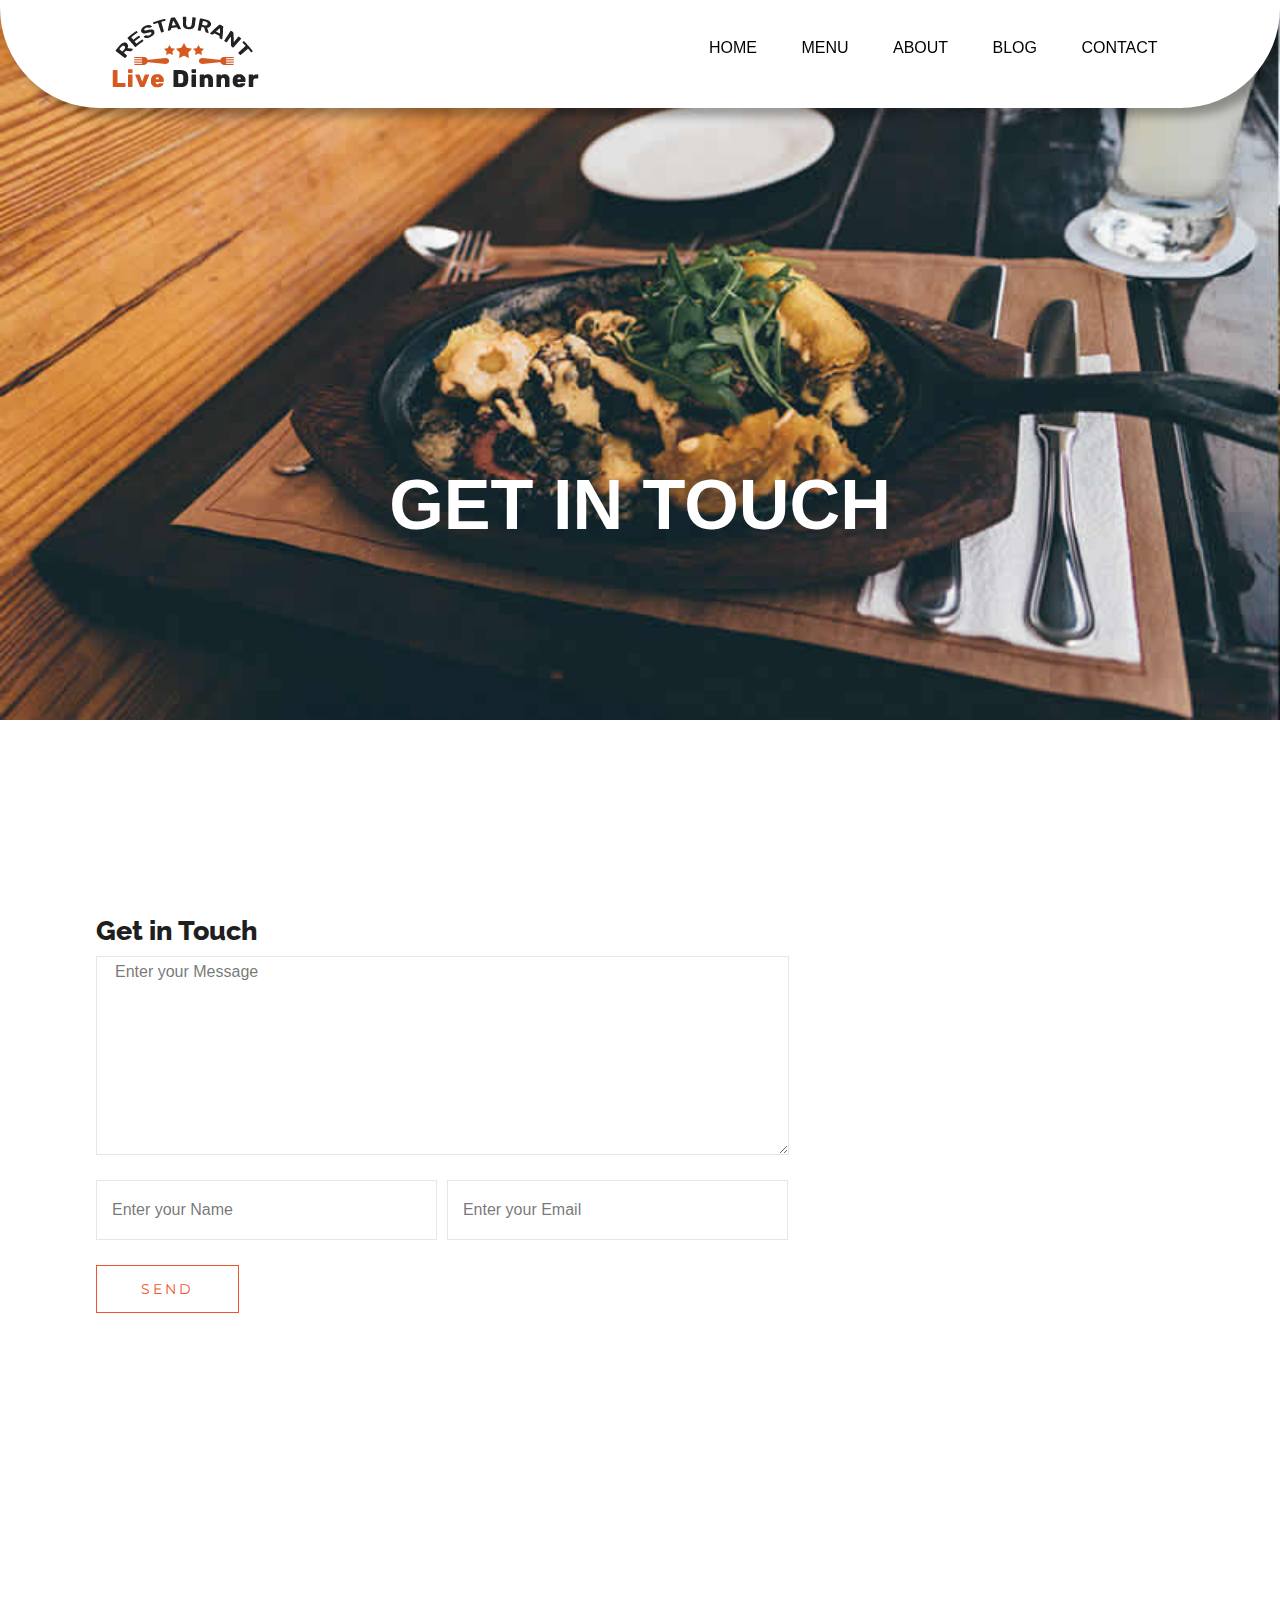
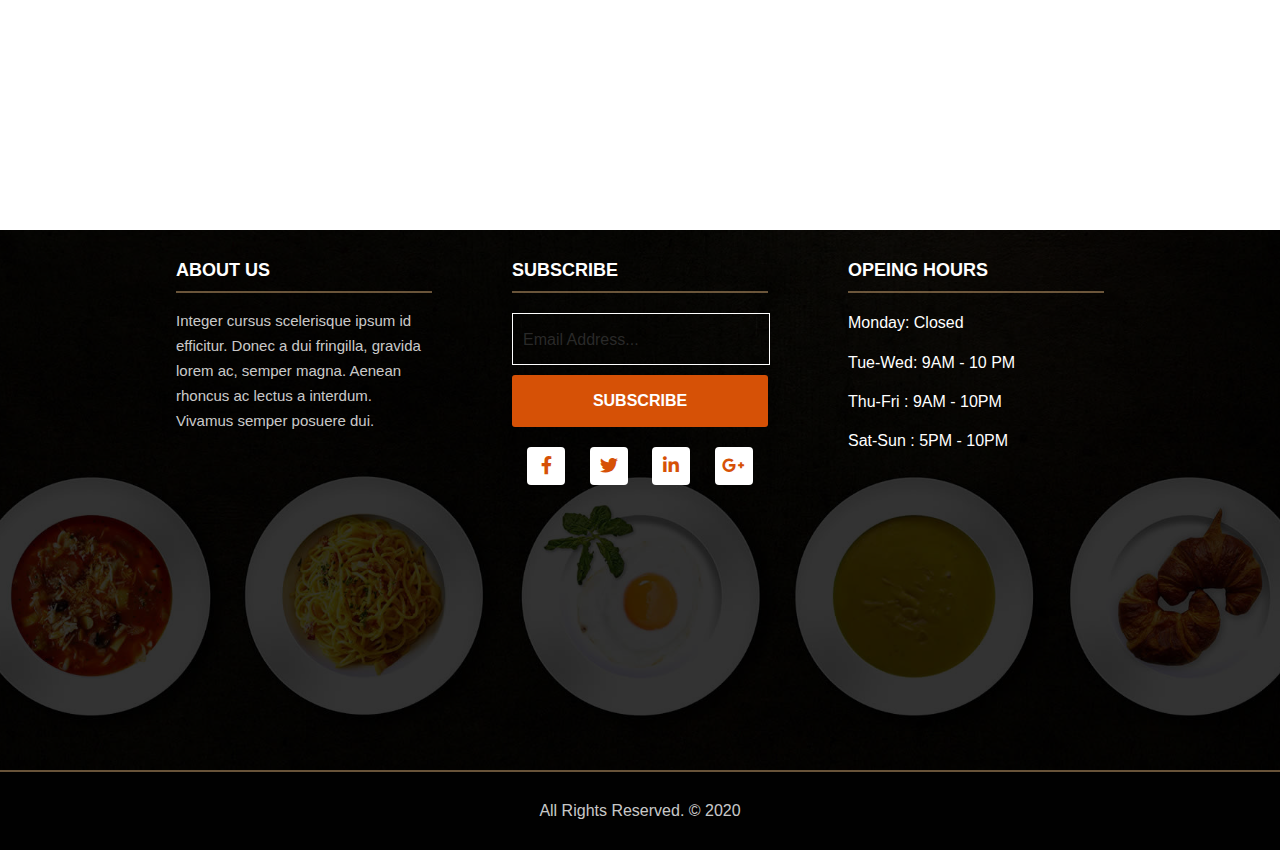
==== contact.html @ 6d067c63 "restaurant" ====
<!DOCTYPE html>
<html lang="en">
<head>
    <meta charset="UTF-8">
    <meta name="viewport" content="width=device-width, initial-scale=1.0">
    <link rel="stylesheet" href="styles.css">
    <link rel="stylesheet" href="contact-styles.css">

    <link rel="stylesheet" href="font-awesome.min.css">

    <link rel="stylesheet" href="fontawesome-free-5.13.0-web/css/all.min.css">
    <link rel="stylesheet" href="fontawesome-free-5.13.0-web/css/brands.min.css">
    <link rel="stylesheet" href="fontawesome-free-5.13.0-web/css/v4-shims.min.css">

    <link href="https://fonts.googleapis.com/css2?family=Montserrat:wght@700&family=Pacifico&family=Paytone+One&display=swap" rel="stylesheet">
    <link href="https://fonts.googleapis.com/css2?family=Raleway:wght@300&display=swap" rel="stylesheet">
    <title>Resturant</title>
</head>
<body>
    <div class="contact-con">
        <div class="main-container">
            <nav>
                <div class="logo">
                    <a href="index.html"><img src="img/logo.png" alt=""></a>
                </div>
                <div class="nav-menu">
                    <ul>
                        <li><a href="index.html">Home</a></li>
                        <li><a href="#special-menu">Menu</a></li>
                        <li><a href="#about-section">About</a></li>
                        <li><a href="#call-to">Blog</a></li>
                        <li><a href="contact.html">Contact</a></li>
                    </ul>   
                </div>
            </nav>
            <header class="contact-header">
                <div class="contact-header-con">
                    <h3>GET IN TOUCH</h3>
                </div>
            </header>
        </div>
    </div>
    <center>
        <section class="contact">
        <div class="contact-form">
            <h3>Get in Touch</h3>
            <div class="form-container">
                <form class="form">
                    <textarea name="msg" class="msg" cols="30" rows="10" placeholder="Enter your Message"></textarea>
                    <div class="form-col1">
                        <input type="text" class="name" placeholder="Enter your Name">
                    </div>
                    <div class="form-col2">
                        <input type="email" class="e-mail" placeholder="Enter your Email">
                    </div>
                    
                    <input type="submit" value="Send" class="btn-submit">
                </form>
        </div>
    </section>
    <section id="footer">
        <footer>
            <div class="footer-con">
                <div class="footer-col">
                    <h2>ABOUT US</h2>
                    <p>Integer cursus scelerisque ipsum id efficitur. Donec a dui fringilla, gravida lorem ac, semper magna.
                         Aenean rhoncus ac lectus a interdum. Vivamus semper posuere dui.</p>
                    
                </div>
                <div class="footer-col">
                    <h2>SUBSCRIBE</h2>
                    <form action="">
                        <input type="email" name="" class="email" placeholder="Email Address..."><br>
                        <input type="submit" class="btn-sub" value="SUBSCRIBE">
                    </form>
                    <div class="social-icons">
                        <a href=""><i class="fa fa-facebook"></i></a>
                        <a href=""><i class="fa fa-twitter"></i></a>
                        <a href=""><i class="fa fa-linkedin"></i></a>
                        <a href=""><i class="fa fa-google-plus"></i></a>
                    </div>
                </div>
                <div class="footer-col">
                    <h2>OPEING HOURS</h2>
                    <h4>Monday: Closed</h4>
                    <h4>Tue-Wed: 9AM - 10 PM</h4>
                    <h4>Thu-Fri : 9AM - 10PM</h4>
                    <h4>Sat-Sun : 5PM - 10PM</h4>
                </div>
            </div>
            <div class="footer-credits">
                <h2>All Rights Reserved. © 2020</h2>
            </div>
        </footer>
    </section>
    </center>
    </div>
</body>
</html>
---- styles.css ----
*{
    font-family: 'Rubik', sans-serif;
}





body{
    margin: 0;
    padding: 0;
    max-width: 1380px;
}
header{
    width: 100%;
    max-width: 1380px;
    height: 100vh;
    position: relative;
}
nav{
    width: 100%;
    max-width: 1380px;
    height: 12vh;
    background-color: #fff;
    border-radius: 0 0 100px 100px;
    position: absolute;
    top: 0;
    z-index: 1;
    box-shadow: 8px 8px 10px rgba(0,0,0,0.3);
    position: fixed;
    top: 0;
}
.logo{
    width: 15%;
    position: relative;
    top: 50%;
    transform: translateY(-50%);
    margin-left: 7%;
    display: flex;
    flex-wrap: wrap;
    justify-content: center;
    text-align: center;
    cursor: pointer;
}
.nav-menu{
    position: absolute;
    top: 8px;
    right: 8%;
}
ul{
    list-style: none;  
}
ul a{
    text-decoration: none;
    border-radius: 4px;
    font-size: 16px;
    font-family: 'Rubik', sans-serif;
    line-height: 1.80857;
    color: #010101;
    padding: 10px 20px;
    border-radius: 4px;
    text-transform: uppercase;
    padding: 10px 20px;
    display: block;
    box-sizing: border-box;
}
ul a:hover{
        background: #d65106;
        color: #fff;
}
ul li{
    display: inline-block;
}



.slidershow{
    width: 100%;
    height: 100%;
    overflow: hidden;
  }
 
  .navigation{
    position: absolute;
    bottom: 2vh;
    left: 50%;
    transform: translateX(-50%);
    display: flex;
  }
  .bar{
    width: 10px;
    height: 40px;
    border: 2px solid #fff;
    border-radius: 30px;
    margin: 6px;
    cursor: pointer;
    transition: 0.4s;
  }
  .bar:hover{
    background-color: #fff;
  }
  .slides{
    width: 300%;
    height: 100%;
    display: flex;
  }
  
  .slide{
    width: 33.33%;
    transition: 0.6s;
  }
  .slide img{
    width: 100vw;
    height: 100%;
  }
  
  input[name="r"]{
    position: absolute;
    visibility: hidden;
}
  
#r1:checked ~ .b1{
   background-color: #d65106;
}
#r2:checked ~ .b2{
    background-color: #d65106;
}
#r3:checked ~ .b3{
    background-color: #d65106;
}


#r1:checked ~ .s1{
    margin-left: 0;
}
#r2:checked ~ .s1{
    margin-left: -33.33%;
}
#r3:checked ~ .s1{
    margin-left: -66.66%;
}

.slider-text{
    width: 90%;
    max-width: 90%;
    height: 85vh;
    position: relative;
    color: #fff;
    padding-top: 15%;
    padding-left: 10%;
    font-family: 'Rubik', sans-serif;
    background-color: rgba(0,0,0,0.3);
}
.slider-text h2{
    font-size: 64px;
    letter-spacing: 0;
    line-height: 120%;
    margin: 0;
    padding: 0 0 10px;
}
.slider-text p{
    font-size: 18px;
    margin: 0 0 16px;
    font-family: 'Rubik', sans-serif;
    line-height: 1.80857;
}
.btn-reserve{
    color: #fff;
    background-color: #d65106;
    text-decoration: none;
    background-image: none;
    border-color: #d65106;
    display: inline-block;
    font-weight: 600;
    text-align: center;
    white-space: nowrap;
    vertical-align: middle;
    user-select: none;
    border: 2px solid transparent;
    padding: 12px 30px;
    font-size: 16px;
    line-height: 1.5;
    border-radius: .1875rem;
}
.btn-reserve:hover{
    background-color: #1f1f1f;
}
/* 
========================
About section
========================
 */

 .about-con{
     background-image: url(img/about-bg.jpg);
     width: 100%;
     height: 100vh;
     background-size: contain;
     background-repeat: no-repeat;
     margin: 0;
     padding: 0;
     margin-top: 0;
    
 }
 .about{
     width: 100%;
     display: flex;
     flex-direction: row;
     flex-wrap: wrap;
 }
 .about-info{
     width: 41%;
     padding: 5% 0 0 10%;
     color:#1f1f1f
}
 .about-img{
     width: 40%;
     padding: 5% 5% 5% 1%;
     display: flex;
     flex-direction: row;
 }
 .about-img img{
     max-width: 100%;
     box-shadow: 20px 20px 0px #d65106;
 }
 .about-info h3{
    font-size: 30px;
    color: #010101;
    font-family: 'Rubik', sans-serif;
    font-weight: 500;
    margin: 0;
    line-height: 1.80857;

 }
 .about-info h3 span{
     color:#d65106
 }
 .about-info h5{
     font-size: 18px;
     margin: 0;
     font-weight: 500;
     color: #1f1f1f;
     line-height: 1.80857;
     font-family: 'Rubik', sans-serif;
     padding: 0 0 10px;
     
 }
 .about-info p{
     margin: 0;
     font-size: 18px;
     font-weight: 400;
     color: #222222;
     font-family: 'Rubik', sans-serif;
     line-height: 1.80857;
     margin: 0 0 16px;
}
/* 
===================
 Quote Section
================== 
*/
.quote{
    width: 100%;
    height: 20Vh;
    background-image: url(img/qt-bg.jpg);
    background-size: cover;
    background-repeat: no-repeat;
    background-position: center;
    background-attachment: fixed;
    padding-top: 100px;
    padding-bottom: 100px;
}
.quote-con{
    margin: 0px 70px;
    padding: 0px 15px;
}
.quote-text{
    margin: 0px 160px;
    padding: 0px 15px;
    text-align: center;
}
.quote-text h3{
    font-size: 35px;
    font-weight: 300;
    line-height: 44px;
    color: #fff;
    font-family: 'Rubik', sans-serif;
    margin: 0 0 20px 0;
}
.quote-text h4{
    font-size: 28px;
    font-family: 'Rubik', sans-serif;
    color: #ffffff;
}

.spec-menu{
    width: 100%;
    text-align: center;
    padding: 70px 0px;
    margin: 0;
}
.menu-title{
    padding: 0 0 50px;
}
.spec-menu h2{
    font-size: 28px;
    color: #010101;
    font-family: 'Rubik', sans-serif;
    padding: 0 0 10px;
    font-weight: 500;
    margin: 0;
}
.spec-menu p{
    font-size: 18px;
    color: #666666;
    margin: 0;
    padding: 0;
}

.menu-gallery{
    max-width: 100vw;
    padding: 0 70px;
    display: flex;
    flex-direction: row;
    flex-wrap: wrap;
    justify-content: center;
}
.menu-item{
    width: 30%;
    max-height: 210px;
    margin: 10px;
    overflow: hidden;
    position: relative;
    cursor: pointer;
}
.menu-item img{
    width: 100%;
}
.menu-item-info-con{
    width: 100%;
    height: 100%;
    position: absolute;
    top: 0;
    padding-top: 220px;
    animation: hover 1 1;
    transition: .3s ;
}
.menu-item-info{
    width: 100%;
    height: 100%;
    background: rgba(192, 116, 54, 0.7);
    margin: 0;
    
    color: #fff;
    text-align: left;
    padding: 20px 15px;
    
}
.menu-item-info-con:hover{
    top: -220px;
}
.menu-item-info h3{
    font-size: 18px;
    font-weight: 400;
}
.menu-item-info p{
    font-size: 16px;
    font-weight: 400;
    color: #fff;
    padding: 0 0 60px;
    border-bottom: 2px dashed #010101;
}


.call-to-con{
    width: 100%;
    max-width: 100vw;
    height: 15vh;
    border-radius: 80px;
    background-color: #d65106;
    color: #fff;
    display: flex;
    flex-direction: row;
    justify-content: center;
    align-items: center;
}
.call-to-col{
    width: 33.33%;
    display: flex;
    justify-content: center;
    align-items: center;
    position: relative;
    /* padding-left: 3%; */
}
.call-to-info h3{
    font-size: 20px;
    font-family: 'Rubik', sans-serif;
    padding: 0px;
    font-weight: 500;
    line-height: 120%;
    margin: 0px;
    margin-top: 5px;
}
.call-to-info h5{
    font-size: 18px;
    font-family: 'Rubik' , sans-serif;
    line-height: 30px;
    padding: 0;
    margin: 0px;
    color: #ffffff;
    font-weight: 300;
    display: block;
}
.call-to-col .fa-icon{
    display: block;
    width: 60px;
    height: 60px;
    line-height: 60px;
    text-align: center;
    background: #fff;
    color: #d65106;
    font-size: 30px;
    border-radius: 4px;
    margin-right: 20px;
}
.call-to-con .fa-arrow{
    font-size: 60px;

}

footer{
    width: 100%;
    height: 60vh;
    background-image: url(img/footer-bg.jpg);
    background-size: cover;
    background-repeat: no-repeat;
    background-position: center;
}
.footer-con{
    width: 100%;
    height: 100%;
    background: rgba(0,0,0,0.8);
    display: flex;
    flex-direction: row;
    color: #fff;
    justify-content: center;
    margin: 0;
    padding: 0;
}
.footer-col{
    margin: 30px 10px;
    width: 20%;
    text-align: left;
    padding: 0 30px;
}
.footer-col h2{
    font-size: 18px;
    margin: 0 0 10px;
    padding: 0 0 10px;
    color: #fff;
    border-bottom: 2px solid rgba(207, 166, 113, 0.5);
    
}
.footer-col p{
    font-size: 15px;
    padding: 0 0 10px;
    color: rgba(255,255,255,0.8);
    line-height: 25px;
    font-family: 'Rubik' , sans-serif;
}
.footer-col .email{
    width: 92%;
    height: 30px;
    padding: 10px;
    font-size: 18px;
    border: 1px solid #fff;
    background: transparent;
    margin: 10px 0;
    color: rgba(255,255,255,0.8);
    font-weight: 400;
}
.btn-sub{
    width: 100%;
    color: #fff;
    background-color: #d65106;
    text-decoration: none;
    background-image: none;
    border-color: #d65106;
    display: inline-block;
    font-weight: 600;
    text-align: center;
    white-space: nowrap;
    vertical-align: middle;
    user-select: none;
    border: 2px solid transparent;
    padding: 12px 30px;
    font-size: 16px;
    line-height: 1.5;
    border-radius: .1875rem;
}
.btn-sub:hover{
    background-color: #1f1f1f;
}
.footer-col .social-icons{
    width: 100%;
    text-align: center;
    margin: 20px 0;
}
.social-icons a{
    text-decoration: none;
    color: #d65106;
    font-size: 18px;
    color: rgba(214, 81, 6);
    width: 38px;
    height: 38px;
    display: inline-block;
    text-align: center;
    line-height: 38px;
    background: #ffffff;
    border-radius: 4px;
    margin: 0 10px;
}
.social-icons a:hover{
    background-color: #d65106;
    color: #fff;
}

.footer-col h4{
    font-weight: 400;
    font-family: 'Rubik' , sans-serif;
}
.footer-credits{
    text-align: center;
    background-color: #010101;
    padding: 30px 0;
    border-top: 2px solid rgba(207, 166, 113, 0.5);
}
.footer-credits h2{
    font-size: 16px;
    color: rgba(255,255,255,0.8);
    margin: 0;
    font-family: 'Rubik' , sans-serif;
    font-weight: 400;
}


@media screen and (max-width:500px){
    body{
        width: 100%;
        max-width: 100vw;
        margin: 0;
        padding: 0;
    }
    header{
        width: 100%;
        max-width: 100vw;
        height: 100vh;
        position: relative;
    }
    nav{
        max-width: 100vw;
        height: 7vh;
        background-color: #fff;
        border-radius: 0 0 100px 100px;
        box-shadow: 8px 8px 10px rgba(0,0,0,0.3);
        position: fixed;
    
    }
    .logo{
        width: 15%;
        position: relative;
        top: 50%;
        transform: translateY(-50%);
        margin-left: 7%;
        display: flex;
        flex-wrap: wrap;
        justify-content: center;
        text-align: center;
        cursor: pointer;
    }
    .logo img{
        width: 100%;
    }
    .nav-menu{
        position: absolute;
        top: 2px;
        right: 5%;
    }
    .nav-menu ul a{
        font-size: 10px;
        line-height: 0.57;
        color: #010101;
        padding: 5px 10px;
        font-weight: 500;
    }

      
    .slider-text{
        width: 100%;
        max-width: 100%;
        height: 100vh;
        padding: 0;
        margin: 0;
        display: flex;
        flex-direction: column;
        justify-content: center;
        align-items: center;

    }
    .slider-text h2{
        font-size: 34px;
        letter-spacing: 0;
        line-height: 120%;
        padding: 0;
        margin: 0px 20px 0;
    }
    .slider-text p{
        font-size: 12px;
        font-family: 'Rubik', sans-serif;
        line-height: 1.80857;
        margin: 0px 40px 0 20px;
    }
    .btn-reserve{
        padding: 8px 20px;
        font-size: 16px;
        margin: 20px 40px 0 20px;
    }

    .about-con{
        max-width: 100vwpx;
        height: 100%;
    }
   
    .about-con .about{
        width: 100%;
        display: flex;
        flex-direction: row;
        flex-wrap: wrap;
    }

    .about-con .about .about-info{
        width: 100%;
        padding: 0;
   }
    .about-img{
        width: 100%;
        display: flex;
        flex-direction: row;
        justify-content: center;
        margin-bottom: 20px;
    }
    .about-img img{
        max-width: 70%;
        box-shadow: 20px 20px 0px #d65106;
    }
    .about-info h3{
       font-size: 22px;
       color: #010101;
       font-family: 'Rubik', sans-serif;
       font-weight: 500;
       margin: 20px;
       line-height: 1em;
   
    }
    .about-info h3 span{
        color:#d65106
    }
    .about-info h5{
        font-size: 18px;
        margin: 20px;
        font-weight: 700;
        color: #1f1f1f;
        line-height: 0.5em;
        font-family: 'Rubik', sans-serif;
        padding: 0 0 10px;
        
    }
    .about-info p{
        margin: 0 20px;
        font-size: 16px;
        font-family: 'Rubik', sans-serif;
        line-height: 1em;

   }

   .quote{
    width: 100%;
    max-width: 100vw;
    height: 70Vh;
    padding: 0;
}
.quote-con{
    max-width: 100%;
    height: 100%;
   display: flex;
   justify-content: center;
   align-items: center;
   flex-direction: row;
   background-color: rgba(0,0,0,0.6);
   padding: 0;
   margin: 0;
}
.quote-text{
    width: 80%;
}
.quote-text h3{
    font-size: 22px;
    font-weight: 300;
    line-height: 26px;
    color: #fff;
    font-family: 'Rubik', sans-serif;
    margin: 20px 0 20px 0;
}
.quote-text h4{
    font-size: 28px;
    font-family: 'Rubik', sans-serif;
    color: #ffffff;
}

.spec-menu{
    width: 100%;
    max-width: 100vw;
    text-align: center;
    padding: 0;
    margin: 0;
}
.menu-title{
    margin: 60px 0 0;
    padding: 0 0 50px;
}
.spec-menu h2{
    margin: 0; 
}
.spec-menu p{
    margin: 0 10px;
}

.menu-gallery{
    max-width: 100vw;
    padding: 0;
    display: flex;
    flex-direction: row;
    flex-wrap: wrap;
    justify-content: center;
}
.menu-item{
    width: 100%;
}


.call-to-con{
    height: 55vh;
    display: flex;
    flex-direction: row;
    justify-content: center;
    align-items: center;
    flex-wrap: wrap;
    margin: 20px 0;
}
.call-to-col{
    width: 100%;
    display: flex;
    justify-content: center;
    align-items: center;
}
.call-to-info h3{
    font-size: 14px;
    
}
.call-to-info h5{
    font-size: 12pxx;
    line-height: 30px;
    padding: 0;
    margin: 0px;
}
.call-to-col .fa-icon{
    width: 40px;
    height: 40px;
    font-size: 26px;
    line-height: 40px;
    margin-right: 16px;
}
.call-to-con .fa-arrow{
    font-size: 30px;

}



footer{
    width: 100%;
    height: 100%;
    background-image: url(img/footer-bg.jpg);
    background-size: cover;
    background-repeat: no-repeat;
    background-position: center;
}
.footer-con{
    width: 100%;
    height: 100%;
    background: rgba(0,0,0,0.8);
    display: flex;
    flex-direction: column;
    color: #fff;
    justify-content: center;
    margin: 0;
    padding: 0;
}
.footer-col{
    margin: 30px 4%;
    width: 92%;
    padding: 0;
}


}
---- contact-styles.css ----
.contact-form{
    max-width: 85%;
    margin-top: 20vh;
    padding: 15px;
    height: 100vh;
    text-align: left;
}
.contact-header{
    width: 100%;
    height: 80vh;
    background-image: url(img/img-09.jpg);
    background-size: cover;
    background-repeat: no-repeat;
    position: relative;
}
.contact-header-con{
    font-size: 60px;
    font-weight: 400;
    font-family:"Paytone One", sans-serif ;
    color: #fff;
    line-height: 150px;
    text-align: center;
    position: absolute;
    top: 50%;
    left: 50%;
    transform: translateX(-50%);
}
.contact-header-con h2{
    margin: 0;
    padding: 0;
}
.contact-form h3{
    font-size: 27px;
    font-weight: 800;
    margin: 0px 0px 10px;
    font-family: 'Raleway', sans-serif;
    color: #1F1F1F;
}
.form-container{
    width: 63%;
    max-width: 63%;
    float: left;
    text-align: left;
}
.form-col1, .form-col2{
    width: 47.2%;
    float: left;
}
.name, .e-mail{
    width: 95.5%;
    height: 48px;
    padding: 0px 5px 0px 5px;
    font-size: 16px;
    font-weight: 100;
    background: transparent;
    border: 1px solid #e5e6e9;
    color: rgba(59, 59, 59, 0.7);
    border-radius: 0px;
    outline: none;
    padding: 5px 15px;
}
.form-col1{
    margin-right: 4%;
}
.msg{
    width: 95.5%;
    max-width: 100%;
    height: 185px;
    color: rgba(59, 59, 59, 0.7);
    border: 1px solid #e5e6e9;
    border-radius: 0px;
    margin-bottom: 25px;
    font-size: 16px;
    background: transparent;
    display: block;
    outline: none;
    padding: 6px 18px;
}
::placeholder{
    color: rgba(59, 59, 59, 0.7);
    font-size: 16px;
    font-weight: 100;
}
.btn-submit{
    
    margin-top: 25px;
    background: #fff;
    display: inline-block;
    padding: 14px 44px;
    font-family: "Montserrat", sans-serif;
    font-size: 14px;
    font-weight: 400;
    border: 0;
    border: 1px solid #F0542C;
    letter-spacing: 3px;
    text-align: center;
    color: #F0542C;
    text-transform: uppercase;
    cursor: pointer;
}
.btn-submit:hover{
    background-color: #F0542C;
    color: #fff;

}
.contact::after{
    clear: both;
    content: "";
    display: table;
}


@media screen and (max-width: 500px){
    .contact-header{
        width: 100%;
        max-height: 80vh;
        background-image: url(img/img-09.jpg);
        background-size: cover;
        background-repeat: no-repeat;
        position: relative;
        padding: 0;
    }
    .contact-header-con{
        width: 100%;
        max-height: 80vh;
        font-size: 60px;
        font-weight: 400;
        padding: 0;
        line-height: 70px;
        display: flex;
        justify-content: center;
        align-items: center;
        text-align: center;
    }
    .contact-header-con h2{
        margin: 0;
        padding: 0;
    }

    .form-container{
        width: 90%;
        max-width: 90%;
        float: none;
        text-align: left;
        display: flex;
        flex-direction: column;
    }
    .form-col1, .form-col2{
        width: 100%;
        margin: 10px 0;
        float: none;
    }

}
---- fontawesome-free-5.13.0-web/css/brands.min.css ----
/*!
 * Font Awesome Free 5.13.0 by @fontawesome - https://fontawesome.com
 * License - https://fontawesome.com/license/free (Icons: CC BY 4.0, Fonts: SIL OFL 1.1, Code: MIT License)
 */
@font-face{font-family:"Font Awesome 5 Brands";font-style:normal;font-weight:400;font-display:block;src:url(../webfonts/fa-brands-400.eot);src:url(../webfonts/fa-brands-400.eot?#iefix) format("embedded-opentype"),url(../webfonts/fa-brands-400.woff2) format("woff2"),url(../webfonts/fa-brands-400.woff) format("woff"),url(../webfonts/fa-brands-400.ttf) format("truetype"),url(../webfonts/fa-brands-400.svg#fontawesome) format("svg")}.fab{font-family:"Font Awesome 5 Brands";font-weight:400}
---- fontawesome-free-5.13.0-web/css/v4-shims.min.css ----
/*!
 * Font Awesome Free 5.13.0 by @fontawesome - https://fontawesome.com
 * License - https://fontawesome.com/license/free (Icons: CC BY 4.0, Fonts: SIL OFL 1.1, Code: MIT License)
 */
.fa.fa-glass:before{content:"\f000"}.fa.fa-meetup{font-family:"Font Awesome 5 Brands";font-weight:400}.fa.fa-star-o{font-family:"Font Awesome 5 Free";font-weight:400}.fa.fa-star-o:before{content:"\f005"}.fa.fa-close:before,.fa.fa-remove:before{content:"\f00d"}.fa.fa-gear:before{content:"\f013"}.fa.fa-trash-o{font-family:"Font Awesome 5 Free";font-weight:400}.fa.fa-trash-o:before{content:"\f2ed"}.fa.fa-file-o{font-family:"Font Awesome 5 Free";font-weight:400}.fa.fa-file-o:before{content:"\f15b"}.fa.fa-clock-o{font-family:"Font Awesome 5 Free";font-weight:400}.fa.fa-clock-o:before{content:"\f017"}.fa.fa-arrow-circle-o-down{font-family:"Font Awesome 5 Free";font-weight:400}.fa.fa-arrow-circle-o-down:before{content:"\f358"}.fa.fa-arrow-circle-o-up{font-family:"Font Awesome 5 Free";font-weight:400}.fa.fa-arrow-circle-o-up:before{content:"\f35b"}.fa.fa-play-circle-o{font-family:"Font Awesome 5 Free";font-weight:400}.fa.fa-play-circle-o:before{content:"\f144"}.fa.fa-repeat:before,.fa.fa-rotate-right:before{content:"\f01e"}.fa.fa-refresh:before{content:"\f021"}.fa.fa-list-alt{font-family:"Font Awesome 5 Free";font-weight:400}.fa.fa-dedent:before{content:"\f03b"}.fa.fa-video-camera:before{content:"\f03d"}.fa.fa-picture-o{font-family:"Font Awesome 5 Free";font-weight:400}.fa.fa-picture-o:before{content:"\f03e"}.fa.fa-photo{font-family:"Font Awesome 5 Free";font-weight:400}.fa.fa-photo:before{content:"\f03e"}.fa.fa-image{font-family:"Font Awesome 5 Free";font-weight:400}.fa.fa-image:before{content:"\f03e"}.fa.fa-pencil:before{content:"\f303"}.fa.fa-map-marker:before{content:"\f3c5"}.fa.fa-pencil-square-o{font-family:"Font Awesome 5 Free";font-weight:400}.fa.fa-pencil-square-o:before{content:"\f044"}.fa.fa-share-square-o{font-family:"Font Awesome 5 Free";font-weight:400}.fa.fa-share-square-o:before{content:"\f14d"}.fa.fa-check-square-o{font-family:"Font Awesome 5 Free";font-weight:400}.fa.fa-check-square-o:before{content:"\f14a"}.fa.fa-arrows:before{content:"\f0b2"}.fa.fa-times-circle-o{font-family:"Font Awesome 5 Free";font-weight:400}.fa.fa-times-circle-o:before{content:"\f057"}.fa.fa-check-circle-o{font-family:"Font Awesome 5 Free";font-weight:400}.fa.fa-check-circle-o:before{content:"\f058"}.fa.fa-mail-forward:before{content:"\f064"}.fa.fa-expand:before{content:"\f424"}.fa.fa-compress:before{content:"\f422"}.fa.fa-eye,.fa.fa-eye-slash{font-family:"Font Awesome 5 Free";font-weight:400}.fa.fa-warning:before{content:"\f071"}.fa.fa-calendar:before{content:"\f073"}.fa.fa-arrows-v:before{content:"\f338"}.fa.fa-arrows-h:before{content:"\f337"}.fa.fa-bar-chart{font-family:"Font Awesome 5 Free";font-weight:400}.fa.fa-bar-chart:before{content:"\f080"}.fa.fa-bar-chart-o{font-family:"Font Awesome 5 Free";font-weight:400}.fa.fa-bar-chart-o:before{content:"\f080"}.fa.fa-facebook-square,.fa.fa-twitter-square{font-family:"Font Awesome 5 Brands";font-weight:400}.fa.fa-gears:before{content:"\f085"}.fa.fa-thumbs-o-up{font-family:"Font Awesome 5 Free";font-weight:400}.fa.fa-thumbs-o-up:before{content:"\f164"}.fa.fa-thumbs-o-down{font-family:"Font Awesome 5 Free";font-weight:400}.fa.fa-thumbs-o-down:before{content:"\f165"}.fa.fa-heart-o{font-family:"Font Awesome 5 Free";font-weight:400}.fa.fa-heart-o:before{content:"\f004"}.fa.fa-sign-out:before{content:"\f2f5"}.fa.fa-linkedin-square{font-family:"Font Awesome 5 Brands";font-weight:400}.fa.fa-linkedin-square:before{content:"\f08c"}.fa.fa-thumb-tack:before{content:"\f08d"}.fa.fa-external-link:before{content:"\f35d"}.fa.fa-sign-in:before{content:"\f2f6"}.fa.fa-github-square{font-family:"Font Awesome 5 Brands";font-weight:400}.fa.fa-lemon-o{font-family:"Font Awesome 5 Free";font-weight:400}.fa.fa-lemon-o:before{content:"\f094"}.fa.fa-square-o{font-family:"Font Awesome 5 Free";font-weight:400}.fa.fa-square-o:before{content:"\f0c8"}.fa.fa-bookmark-o{font-family:"Font Awesome 5 Free";font-weight:400}.fa.fa-bookmark-o:before{content:"\f02e"}.fa.fa-facebook,.fa.fa-twitter{font-family:"Font Awesome 5 Brands";font-weight:400}.fa.fa-facebook:before{content:"\f39e"}.fa.fa-facebook-f{font-family:"Font Awesome 5 Brands";font-weight:400}.fa.fa-facebook-f:before{content:"\f39e"}.fa.fa-github{font-family:"Font Awesome 5 Brands";font-weight:400}.fa.fa-credit-card{font-family:"Font Awesome 5 Free";font-weight:400}.fa.fa-feed:before{content:"\f09e"}.fa.fa-hdd-o{font-family:"Font Awesome 5 Free";font-weight:400}.fa.fa-hdd-o:before{content:"\f0a0"}.fa.fa-hand-o-right{font-family:"Font Awesome 5 Free";font-weight:400}.fa.fa-hand-o-right:before{content:"\f0a4"}.fa.fa-hand-o-left{font-family:"Font Awesome 5 Free";font-weight:400}.fa.fa-hand-o-left:before{content:"\f0a5"}.fa.fa-hand-o-up{font-family:"Font Awesome 5 Free";font-weight:400}.fa.fa-hand-o-up:before{content:"\f0a6"}.fa.fa-hand-o-down{font-family:"Font Awesome 5 Free";font-weight:400}.fa.fa-hand-o-down:before{content:"\f0a7"}.fa.fa-arrows-alt:before{content:"\f31e"}.fa.fa-group:before{content:"\f0c0"}.fa.fa-chain:before{content:"\f0c1"}.fa.fa-scissors:before{content:"\f0c4"}.fa.fa-files-o{font-family:"Font Awesome 5 Free";font-weight:400}.fa.fa-files-o:before{content:"\f0c5"}.fa.fa-floppy-o{font-family:"Font Awesome 5 Free";font-weight:400}.fa.fa-floppy-o:before{content:"\f0c7"}.fa.fa-navicon:before,.fa.fa-reorder:before{content:"\f0c9"}.fa.fa-google-plus,.fa.fa-google-plus-square,.fa.fa-pinterest,.fa.fa-pinterest-square{font-family:"Font Awesome 5 Brands";font-weight:400}.fa.fa-google-plus:before{content:"\f0d5"}.fa.fa-money{font-family:"Font Awesome 5 Free";font-weight:400}.fa.fa-money:before{content:"\f3d1"}.fa.fa-unsorted:before{content:"\f0dc"}.fa.fa-sort-desc:before{content:"\f0dd"}.fa.fa-sort-asc:before{content:"\f0de"}.fa.fa-linkedin{font-family:"Font Awesome 5 Brands";font-weight:400}.fa.fa-linkedin:before{content:"\f0e1"}.fa.fa-rotate-left:before{content:"\f0e2"}.fa.fa-legal:before{content:"\f0e3"}.fa.fa-dashboard:before,.fa.fa-tachometer:before{content:"\f3fd"}.fa.fa-comment-o{font-family:"Font Awesome 5 Free";font-weight:400}.fa.fa-comment-o:before{content:"\f075"}.fa.fa-comments-o{font-family:"Font Awesome 5 Free";font-weight:400}.fa.fa-comments-o:before{content:"\f086"}.fa.fa-flash:before{content:"\f0e7"}.fa.fa-clipboard,.fa.fa-paste{font-family:"Font Awesome 5 Free";font-weight:400}.fa.fa-paste:before{content:"\f328"}.fa.fa-lightbulb-o{font-family:"Font Awesome 5 Free";font-weight:400}.fa.fa-lightbulb-o:before{content:"\f0eb"}.fa.fa-exchange:before{content:"\f362"}.fa.fa-cloud-download:before{content:"\f381"}.fa.fa-cloud-upload:before{content:"\f382"}.fa.fa-bell-o{font-family:"Font Awesome 5 Free";font-weight:400}.fa.fa-bell-o:before{content:"\f0f3"}.fa.fa-cutlery:before{content:"\f2e7"}.fa.fa-file-text-o{font-family:"Font Awesome 5 Free";font-weight:400}.fa.fa-file-text-o:before{content:"\f15c"}.fa.fa-building-o{font-family:"Font Awesome 5 Free";font-weight:400}.fa.fa-building-o:before{content:"\f1ad"}.fa.fa-hospital-o{font-family:"Font Awesome 5 Free";font-weight:400}.fa.fa-hospital-o:before{content:"\f0f8"}.fa.fa-tablet:before{content:"\f3fa"}.fa.fa-mobile-phone:before,.fa.fa-mobile:before{content:"\f3cd"}.fa.fa-circle-o{font-family:"Font Awesome 5 Free";font-weight:400}.fa.fa-circle-o:before{content:"\f111"}.fa.fa-mail-reply:before{content:"\f3e5"}.fa.fa-github-alt{font-family:"Font Awesome 5 Brands";font-weight:400}.fa.fa-folder-o{font-family:"Font Awesome 5 Free";font-weight:400}.fa.fa-folder-o:before{content:"\f07b"}.fa.fa-folder-open-o{font-family:"Font Awesome 5 Free";font-weight:400}.fa.fa-folder-open-o:before{content:"\f07c"}.fa.fa-smile-o{font-family:"Font Awesome 5 Free";font-weight:400}.fa.fa-smile-o:before{content:"\f118"}.fa.fa-frown-o{font-family:"Font Awesome 5 Free";font-weight:400}.fa.fa-frown-o:before{content:"\f119"}.fa.fa-meh-o{font-family:"Font Awesome 5 Free";font-weight:400}.fa.fa-meh-o:before{content:"\f11a"}.fa.fa-keyboard-o{font-family:"Font Awesome 5 Free";font-weight:400}.fa.fa-keyboard-o:before{content:"\f11c"}.fa.fa-flag-o{font-family:"Font Awesome 5 Free";font-weight:400}.fa.fa-flag-o:before{content:"\f024"}.fa.fa-mail-reply-all:before{content:"\f122"}.fa.fa-star-half-o{font-family:"Font Awesome 5 Free";font-weight:400}.fa.fa-star-half-o:before{content:"\f089"}.fa.fa-star-half-empty{font-family:"Font Awesome 5 Free";font-weight:400}.fa.fa-star-half-empty:before{content:"\f089"}.fa.fa-star-half-full{font-family:"Font Awesome 5 Free";font-weight:400}.fa.fa-star-half-full:before{content:"\f089"}.fa.fa-code-fork:before{content:"\f126"}.fa.fa-chain-broken:before{content:"\f127"}.fa.fa-shield:before{content:"\f3ed"}.fa.fa-calendar-o{font-family:"Font Awesome 5 Free";font-weight:400}.fa.fa-calendar-o:before{content:"\f133"}.fa.fa-css3,.fa.fa-html5,.fa.fa-maxcdn{font-family:"Font Awesome 5 Brands";font-weight:400}.fa.fa-ticket:before{content:"\f3ff"}.fa.fa-minus-square-o{font-family:"Font Awesome 5 Free";font-weight:400}.fa.fa-minus-square-o:before{content:"\f146"}.fa.fa-level-up:before{content:"\f3bf"}.fa.fa-level-down:before{content:"\f3be"}.fa.fa-pencil-square:before{content:"\f14b"}.fa.fa-external-link-square:before{content:"\f360"}.fa.fa-compass{font-family:"Font Awesome 5 Free";font-weight:400}.fa.fa-caret-square-o-down{font-family:"Font Awesome 5 Free";font-weight:400}.fa.fa-caret-square-o-down:before{content:"\f150"}.fa.fa-toggle-down{font-family:"Font Awesome 5 Free";font-weight:400}.fa.fa-toggle-down:before{content:"\f150"}.fa.fa-caret-square-o-up{font-family:"Font Awesome 5 Free";font-weight:400}.fa.fa-caret-square-o-up:before{content:"\f151"}.fa.fa-toggle-up{font-family:"Font Awesome 5 Free";font-weight:400}.fa.fa-toggle-up:before{content:"\f151"}.fa.fa-caret-square-o-right{font-family:"Font Awesome 5 Free";font-weight:400}.fa.fa-caret-square-o-right:before{content:"\f152"}.fa.fa-toggle-right{font-family:"Font Awesome 5 Free";font-weight:400}.fa.fa-toggle-right:before{content:"\f152"}.fa.fa-eur:before,.fa.fa-euro:before{content:"\f153"}.fa.fa-gbp:before{content:"\f154"}.fa.fa-dollar:before,.fa.fa-usd:before{content:"\f155"}.fa.fa-inr:before,.fa.fa-rupee:before{content:"\f156"}.fa.fa-cny:before,.fa.fa-jpy:before,.fa.fa-rmb:before,.fa.fa-yen:before{content:"\f157"}.fa.fa-rouble:before,.fa.fa-rub:before,.fa.fa-ruble:before{content:"\f158"}.fa.fa-krw:before,.fa.fa-won:before{content:"\f159"}.fa.fa-bitcoin,.fa.fa-btc{font-family:"Font Awesome 5 Brands";font-weight:400}.fa.fa-bitcoin:before{content:"\f15a"}.fa.fa-file-text:before{content:"\f15c"}.fa.fa-sort-alpha-asc:before{content:"\f15d"}.fa.fa-sort-alpha-desc:before{content:"\f881"}.fa.fa-sort-amount-asc:before{content:"\f160"}.fa.fa-sort-amount-desc:before{content:"\f884"}.fa.fa-sort-numeric-asc:before{content:"\f162"}.fa.fa-sort-numeric-desc:before{content:"\f886"}.fa.fa-xing,.fa.fa-xing-square,.fa.fa-youtube,.fa.fa-youtube-play,.fa.fa-youtube-square{font-family:"Font Awesome 5 Brands";font-weight:400}.fa.fa-youtube-play:before{content:"\f167"}.fa.fa-adn,.fa.fa-bitbucket,.fa.fa-bitbucket-square,.fa.fa-dropbox,.fa.fa-flickr,.fa.fa-instagram,.fa.fa-stack-overflow{font-family:"Font Awesome 5 Brands";font-weight:400}.fa.fa-bitbucket-square:before{content:"\f171"}.fa.fa-tumblr,.fa.fa-tumblr-square{font-family:"Font Awesome 5 Brands";font-weight:400}.fa.fa-long-arrow-down:before{content:"\f309"}.fa.fa-long-arrow-up:before{content:"\f30c"}.fa.fa-long-arrow-left:before{content:"\f30a"}.fa.fa-long-arrow-right:before{content:"\f30b"}.fa.fa-android,.fa.fa-apple,.fa.fa-dribbble,.fa.fa-foursquare,.fa.fa-gittip,.fa.fa-gratipay,.fa.fa-linux,.fa.fa-skype,.fa.fa-trello,.fa.fa-windows{font-family:"Font Awesome 5 Brands";font-weight:400}.fa.fa-gittip:before{content:"\f184"}.fa.fa-sun-o{font-family:"Font Awesome 5 Free";font-weight:400}.fa.fa-sun-o:before{content:"\f185"}.fa.fa-moon-o{font-family:"Font Awesome 5 Free";font-weight:400}.fa.fa-moon-o:before{content:"\f186"}.fa.fa-pagelines,.fa.fa-renren,.fa.fa-stack-exchange,.fa.fa-vk,.fa.fa-weibo{font-family:"Font Awesome 5 Brands";font-weight:400}.fa.fa-arrow-circle-o-right{font-family:"Font Awesome 5 Free";font-weight:400}.fa.fa-arrow-circle-o-right:before{content:"\f35a"}.fa.fa-arrow-circle-o-left{font-family:"Font Awesome 5 Free";font-weight:400}.fa.fa-arrow-circle-o-left:before{content:"\f359"}.fa.fa-caret-square-o-left{font-family:"Font Awesome 5 Free";font-weight:400}.fa.fa-caret-square-o-left:before{content:"\f191"}.fa.fa-toggle-left{font-family:"Font Awesome 5 Free";font-weight:400}.fa.fa-toggle-left:before{content:"\f191"}.fa.fa-dot-circle-o{font-family:"Font Awesome 5 Free";font-weight:400}.fa.fa-dot-circle-o:before{content:"\f192"}.fa.fa-vimeo-square{font-family:"Font Awesome 5 Brands";font-weight:400}.fa.fa-try:before,.fa.fa-turkish-lira:before{content:"\f195"}.fa.fa-plus-square-o{font-family:"Font Awesome 5 Free";font-weight:400}.fa.fa-plus-square-o:before{content:"\f0fe"}.fa.fa-openid,.fa.fa-slack,.fa.fa-wordpress{font-family:"Font Awesome 5 Brands";font-weight:400}.fa.fa-bank:before,.fa.fa-institution:before{content:"\f19c"}.fa.fa-mortar-board:before{content:"\f19d"}.fa.fa-delicious,.fa.fa-digg,.fa.fa-drupal,.fa.fa-google,.fa.fa-joomla,.fa.fa-pied-piper-alt,.fa.fa-pied-piper-pp,.fa.fa-reddit,.fa.fa-reddit-square,.fa.fa-stumbleupon,.fa.fa-stumbleupon-circle,.fa.fa-yahoo{font-family:"Font Awesome 5 Brands";font-weight:400}.fa.fa-spoon:before{content:"\f2e5"}.fa.fa-behance,.fa.fa-behance-square,.fa.fa-steam,.fa.fa-steam-square{font-family:"Font Awesome 5 Brands";font-weight:400}.fa.fa-automobile:before{content:"\f1b9"}.fa.fa-envelope-o{font-family:"Font Awesome 5 Free";font-weight:400}.fa.fa-envelope-o:before{content:"\f0e0"}.fa.fa-deviantart,.fa.fa-soundcloud,.fa.fa-spotify{font-family:"Font Awesome 5 Brands";font-weight:400}.fa.fa-file-pdf-o{font-family:"Font Awesome 5 Free";font-weight:400}.fa.fa-file-pdf-o:before{content:"\f1c1"}.fa.fa-file-word-o{font-family:"Font Awesome 5 Free";font-weight:400}.fa.fa-file-word-o:before{content:"\f1c2"}.fa.fa-file-excel-o{font-family:"Font Awesome 5 Free";font-weight:400}.fa.fa-file-excel-o:before{content:"\f1c3"}.fa.fa-file-powerpoint-o{font-family:"Font Awesome 5 Free";font-weight:400}.fa.fa-file-powerpoint-o:before{content:"\f1c4"}.fa.fa-file-image-o{font-family:"Font Awesome 5 Free";font-weight:400}.fa.fa-file-image-o:before{content:"\f1c5"}.fa.fa-file-photo-o{font-family:"Font Awesome 5 Free";font-weight:400}.fa.fa-file-photo-o:before{content:"\f1c5"}.fa.fa-file-picture-o{font-family:"Font Awesome 5 Free";font-weight:400}.fa.fa-file-picture-o:before{content:"\f1c5"}.fa.fa-file-archive-o{font-family:"Font Awesome 5 Free";font-weight:400}.fa.fa-file-archive-o:before{content:"\f1c6"}.fa.fa-file-zip-o{font-family:"Font Awesome 5 Free";font-weight:400}.fa.fa-file-zip-o:before{content:"\f1c6"}.fa.fa-file-audio-o{font-family:"Font Awesome 5 Free";font-weight:400}.fa.fa-file-audio-o:before{content:"\f1c7"}.fa.fa-file-sound-o{font-family:"Font Awesome 5 Free";font-weight:400}.fa.fa-file-sound-o:before{content:"\f1c7"}.fa.fa-file-video-o{font-family:"Font Awesome 5 Free";font-weight:400}.fa.fa-file-video-o:before{content:"\f1c8"}.fa.fa-file-movie-o{font-family:"Font Awesome 5 Free";font-weight:400}.fa.fa-file-movie-o:before{content:"\f1c8"}.fa.fa-file-code-o{font-family:"Font Awesome 5 Free";font-weight:400}.fa.fa-file-code-o:before{content:"\f1c9"}.fa.fa-codepen,.fa.fa-jsfiddle,.fa.fa-vine{font-family:"Font Awesome 5 Brands";font-weight:400}.fa.fa-life-bouy,.fa.fa-life-ring{font-family:"Font Awesome 5 Free";font-weight:400}.fa.fa-life-bouy:before{content:"\f1cd"}.fa.fa-life-buoy{font-family:"Font Awesome 5 Free";font-weight:400}.fa.fa-life-buoy:before{content:"\f1cd"}.fa.fa-life-saver{font-family:"Font Awesome 5 Free";font-weight:400}.fa.fa-life-saver:before{content:"\f1cd"}.fa.fa-support{font-family:"Font Awesome 5 Free";font-weight:400}.fa.fa-support:before{content:"\f1cd"}.fa.fa-circle-o-notch:before{content:"\f1ce"}.fa.fa-ra,.fa.fa-rebel{font-family:"Font Awesome 5 Brands";font-weight:400}.fa.fa-ra:before{content:"\f1d0"}.fa.fa-resistance{font-family:"Font Awesome 5 Brands";font-weight:400}.fa.fa-resistance:before{content:"\f1d0"}.fa.fa-empire,.fa.fa-ge{font-family:"Font Awesome 5 Brands";font-weight:400}.fa.fa-ge:before{content:"\f1d1"}.fa.fa-git,.fa.fa-git-square,.fa.fa-hacker-news,.fa.fa-y-combinator-square{font-family:"Font Awesome 5 Brands";font-weight:400}.fa.fa-y-combinator-square:before{content:"\f1d4"}.fa.fa-yc-square{font-family:"Font Awesome 5 Brands";font-weight:400}.fa.fa-yc-square:before{content:"\f1d4"}.fa.fa-qq,.fa.fa-tencent-weibo,.fa.fa-wechat,.fa.fa-weixin{font-family:"Font Awesome 5 Brands";font-weight:400}.fa.fa-wechat:before{content:"\f1d7"}.fa.fa-send:before{content:"\f1d8"}.fa.fa-paper-plane-o{font-family:"Font Awesome 5 Free";font-weight:400}.fa.fa-paper-plane-o:before{content:"\f1d8"}.fa.fa-send-o{font-family:"Font Awesome 5 Free";font-weight:400}.fa.fa-send-o:before{content:"\f1d8"}.fa.fa-circle-thin{font-family:"Font Awesome 5 Free";font-weight:400}.fa.fa-circle-thin:before{content:"\f111"}.fa.fa-header:before{content:"\f1dc"}.fa.fa-sliders:before{content:"\f1de"}.fa.fa-futbol-o{font-family:"Font Awesome 5 Free";font-weight:400}.fa.fa-futbol-o:before{content:"\f1e3"}.fa.fa-soccer-ball-o{font-family:"Font Awesome 5 Free";font-weight:400}.fa.fa-soccer-ball-o:before{content:"\f1e3"}.fa.fa-slideshare,.fa.fa-twitch,.fa.fa-yelp{font-family:"Font Awesome 5 Brands";font-weight:400}.fa.fa-newspaper-o{font-family:"Font Awesome 5 Free";font-weight:400}.fa.fa-newspaper-o:before{content:"\f1ea"}.fa.fa-cc-amex,.fa.fa-cc-discover,.fa.fa-cc-mastercard,.fa.fa-cc-paypal,.fa.fa-cc-stripe,.fa.fa-cc-visa,.fa.fa-google-wallet,.fa.fa-paypal{font-family:"Font Awesome 5 Brands";font-weight:400}.fa.fa-bell-slash-o{font-family:"Font Awesome 5 Free";font-weight:400}.fa.fa-bell-slash-o:before{content:"\f1f6"}.fa.fa-trash:before{content:"\f2ed"}.fa.fa-copyright{font-family:"Font Awesome 5 Free";font-weight:400}.fa.fa-eyedropper:before{content:"\f1fb"}.fa.fa-area-chart:before{content:"\f1fe"}.fa.fa-pie-chart:before{content:"\f200"}.fa.fa-line-chart:before{content:"\f201"}.fa.fa-angellist,.fa.fa-ioxhost,.fa.fa-lastfm,.fa.fa-lastfm-square{font-family:"Font Awesome 5 Brands";font-weight:400}.fa.fa-cc{font-family:"Font Awesome 5 Free";font-weight:400}.fa.fa-cc:before{content:"\f20a"}.fa.fa-ils:before,.fa.fa-shekel:before,.fa.fa-sheqel:before{content:"\f20b"}.fa.fa-meanpath{font-family:"Font Awesome 5 Brands";font-weight:400}.fa.fa-meanpath:before{content:"\f2b4"}.fa.fa-buysellads,.fa.fa-connectdevelop,.fa.fa-dashcube,.fa.fa-forumbee,.fa.fa-leanpub,.fa.fa-sellsy,.fa.fa-shirtsinbulk,.fa.fa-simplybuilt,.fa.fa-skyatlas{font-family:"Font Awesome 5 Brands";font-weight:400}.fa.fa-diamond{font-family:"Font Awesome 5 Free";font-weight:400}.fa.fa-diamond:before{content:"\f3a5"}.fa.fa-intersex:before{content:"\f224"}.fa.fa-facebook-official{font-family:"Font Awesome 5 Brands";font-weight:400}.fa.fa-facebook-official:before{content:"\f09a"}.fa.fa-pinterest-p,.fa.fa-whatsapp{font-family:"Font Awesome 5 Brands";font-weight:400}.fa.fa-hotel:before{content:"\f236"}.fa.fa-medium,.fa.fa-viacoin,.fa.fa-y-combinator,.fa.fa-yc{font-family:"Font Awesome 5 Brands";font-weight:400}.fa.fa-yc:before{content:"\f23b"}.fa.fa-expeditedssl,.fa.fa-opencart,.fa.fa-optin-monster{font-family:"Font Awesome 5 Brands";font-weight:400}.fa.fa-battery-4:before,.fa.fa-battery:before{content:"\f240"}.fa.fa-battery-3:before{content:"\f241"}.fa.fa-battery-2:before{content:"\f242"}.fa.fa-battery-1:before{content:"\f243"}.fa.fa-battery-0:before{content:"\f244"}.fa.fa-object-group,.fa.fa-object-ungroup,.fa.fa-sticky-note-o{font-family:"Font Awesome 5 Free";font-weight:400}.fa.fa-sticky-note-o:before{content:"\f249"}.fa.fa-cc-diners-club,.fa.fa-cc-jcb{font-family:"Font Awesome 5 Brands";font-weight:400}.fa.fa-clone,.fa.fa-hourglass-o{font-family:"Font Awesome 5 Free";font-weight:400}.fa.fa-hourglass-o:before{content:"\f254"}.fa.fa-hourglass-1:before{content:"\f251"}.fa.fa-hourglass-2:before{content:"\f252"}.fa.fa-hourglass-3:before{content:"\f253"}.fa.fa-hand-rock-o{font-family:"Font Awesome 5 Free";font-weight:400}.fa.fa-hand-rock-o:before{content:"\f255"}.fa.fa-hand-grab-o{font-family:"Font Awesome 5 Free";font-weight:400}.fa.fa-hand-grab-o:before{content:"\f255"}.fa.fa-hand-paper-o{font-family:"Font Awesome 5 Free";font-weight:400}.fa.fa-hand-paper-o:before{content:"\f256"}.fa.fa-hand-stop-o{font-family:"Font Awesome 5 Free";font-weight:400}.fa.fa-hand-stop-o:before{content:"\f256"}.fa.fa-hand-scissors-o{font-family:"Font Awesome 5 Free";font-weight:400}.fa.fa-hand-scissors-o:before{content:"\f257"}.fa.fa-hand-lizard-o{font-family:"Font Awesome 5 Free";font-weight:400}.fa.fa-hand-lizard-o:before{content:"\f258"}.fa.fa-hand-spock-o{font-family:"Font Awesome 5 Free";font-weight:400}.fa.fa-hand-spock-o:before{content:"\f259"}.fa.fa-hand-pointer-o{font-family:"Font Awesome 5 Free";font-weight:400}.fa.fa-hand-pointer-o:before{content:"\f25a"}.fa.fa-hand-peace-o{font-family:"Font Awesome 5 Free";font-weight:400}.fa.fa-hand-peace-o:before{content:"\f25b"}.fa.fa-registered{font-family:"Font Awesome 5 Free";font-weight:400}.fa.fa-chrome,.fa.fa-creative-commons,.fa.fa-firefox,.fa.fa-get-pocket,.fa.fa-gg,.fa.fa-gg-circle,.fa.fa-internet-explorer,.fa.fa-odnoklassniki,.fa.fa-odnoklassniki-square,.fa.fa-opera,.fa.fa-safari,.fa.fa-tripadvisor,.fa.fa-wikipedia-w{font-family:"Font Awesome 5 Brands";font-weight:400}.fa.fa-television:before{content:"\f26c"}.fa.fa-500px,.fa.fa-amazon,.fa.fa-contao{font-family:"Font Awesome 5 Brands";font-weight:400}.fa.fa-calendar-plus-o{font-family:"Font Awesome 5 Free";font-weight:400}.fa.fa-calendar-plus-o:before{content:"\f271"}.fa.fa-calendar-minus-o{font-family:"Font Awesome 5 Free";font-weight:400}.fa.fa-calendar-minus-o:before{content:"\f272"}.fa.fa-calendar-times-o{font-family:"Font Awesome 5 Free";font-weight:400}.fa.fa-calendar-times-o:before{content:"\f273"}.fa.fa-calendar-check-o{font-family:"Font Awesome 5 Free";font-weight:400}.fa.fa-calendar-check-o:before{content:"\f274"}.fa.fa-map-o{font-family:"Font Awesome 5 Free";font-weight:400}.fa.fa-map-o:before{content:"\f279"}.fa.fa-commenting:before{content:"\f4ad"}.fa.fa-commenting-o{font-family:"Font Awesome 5 Free";font-weight:400}.fa.fa-commenting-o:before{content:"\f4ad"}.fa.fa-houzz,.fa.fa-vimeo{font-family:"Font Awesome 5 Brands";font-weight:400}.fa.fa-vimeo:before{content:"\f27d"}.fa.fa-black-tie,.fa.fa-edge,.fa.fa-fonticons,.fa.fa-reddit-alien{font-family:"Font Awesome 5 Brands";font-weight:400}.fa.fa-credit-card-alt:before{content:"\f09d"}.fa.fa-codiepie,.fa.fa-fort-awesome,.fa.fa-mixcloud,.fa.fa-modx,.fa.fa-product-hunt,.fa.fa-scribd,.fa.fa-usb{font-family:"Font Awesome 5 Brands";font-weight:400}.fa.fa-pause-circle-o{font-family:"Font Awesome 5 Free";font-weight:400}.fa.fa-pause-circle-o:before{content:"\f28b"}.fa.fa-stop-circle-o{font-family:"Font Awesome 5 Free";font-weight:400}.fa.fa-stop-circle-o:before{content:"\f28d"}.fa.fa-bluetooth,.fa.fa-bluetooth-b,.fa.fa-envira,.fa.fa-gitlab,.fa.fa-wheelchair-alt,.fa.fa-wpbeginner,.fa.fa-wpforms{font-family:"Font Awesome 5 Brands";font-weight:400}.fa.fa-wheelchair-alt:before{content:"\f368"}.fa.fa-question-circle-o{font-family:"Font Awesome 5 Free";font-weight:400}.fa.fa-question-circle-o:before{content:"\f059"}.fa.fa-volume-control-phone:before{content:"\f2a0"}.fa.fa-asl-interpreting:before{content:"\f2a3"}.fa.fa-deafness:before,.fa.fa-hard-of-hearing:before{content:"\f2a4"}.fa.fa-glide,.fa.fa-glide-g{font-family:"Font Awesome 5 Brands";font-weight:400}.fa.fa-signing:before{content:"\f2a7"}.fa.fa-first-order,.fa.fa-google-plus-official,.fa.fa-pied-piper,.fa.fa-snapchat,.fa.fa-snapchat-ghost,.fa.fa-snapchat-square,.fa.fa-themeisle,.fa.fa-viadeo,.fa.fa-viadeo-square,.fa.fa-yoast{font-family:"Font Awesome 5 Brands";font-weight:400}.fa.fa-google-plus-official:before{content:"\f2b3"}.fa.fa-google-plus-circle{font-family:"Font Awesome 5 Brands";font-weight:400}.fa.fa-google-plus-circle:before{content:"\f2b3"}.fa.fa-fa,.fa.fa-font-awesome{font-family:"Font Awesome 5 Brands";font-weight:400}.fa.fa-fa:before{content:"\f2b4"}.fa.fa-handshake-o{font-family:"Font Awesome 5 Free";font-weight:400}.fa.fa-handshake-o:before{content:"\f2b5"}.fa.fa-envelope-open-o{font-family:"Font Awesome 5 Free";font-weight:400}.fa.fa-envelope-open-o:before{content:"\f2b6"}.fa.fa-linode{font-family:"Font Awesome 5 Brands";font-weight:400}.fa.fa-address-book-o{font-family:"Font Awesome 5 Free";font-weight:400}.fa.fa-address-book-o:before{content:"\f2b9"}.fa.fa-vcard:before{content:"\f2bb"}.fa.fa-address-card-o{font-family:"Font Awesome 5 Free";font-weight:400}.fa.fa-address-card-o:before{content:"\f2bb"}.fa.fa-vcard-o{font-family:"Font Awesome 5 Free";font-weight:400}.fa.fa-vcard-o:before{content:"\f2bb"}.fa.fa-user-circle-o{font-family:"Font Awesome 5 Free";font-weight:400}.fa.fa-user-circle-o:before{content:"\f2bd"}.fa.fa-user-o{font-family:"Font Awesome 5 Free";font-weight:400}.fa.fa-user-o:before{content:"\f007"}.fa.fa-id-badge{font-family:"Font Awesome 5 Free";font-weight:400}.fa.fa-drivers-license:before{content:"\f2c2"}.fa.fa-id-card-o{font-family:"Font Awesome 5 Free";font-weight:400}.fa.fa-id-card-o:before{content:"\f2c2"}.fa.fa-drivers-license-o{font-family:"Font Awesome 5 Free";font-weight:400}.fa.fa-drivers-license-o:before{content:"\f2c2"}.fa.fa-free-code-camp,.fa.fa-quora,.fa.fa-telegram{font-family:"Font Awesome 5 Brands";font-weight:400}.fa.fa-thermometer-4:before,.fa.fa-thermometer:before{content:"\f2c7"}.fa.fa-thermometer-3:before{content:"\f2c8"}.fa.fa-thermometer-2:before{content:"\f2c9"}.fa.fa-thermometer-1:before{content:"\f2ca"}.fa.fa-thermometer-0:before{content:"\f2cb"}.fa.fa-bathtub:before,.fa.fa-s15:before{content:"\f2cd"}.fa.fa-window-maximize,.fa.fa-window-restore{font-family:"Font Awesome 5 Free";font-weight:400}.fa.fa-times-rectangle:before{content:"\f410"}.fa.fa-window-close-o{font-family:"Font Awesome 5 Free";font-weight:400}.fa.fa-window-close-o:before{content:"\f410"}.fa.fa-times-rectangle-o{font-family:"Font Awesome 5 Free";font-weight:400}.fa.fa-times-rectangle-o:before{content:"\f410"}.fa.fa-bandcamp,.fa.fa-eercast,.fa.fa-etsy,.fa.fa-grav,.fa.fa-imdb,.fa.fa-ravelry{font-family:"Font Awesome 5 Brands";font-weight:400}.fa.fa-eercast:before{content:"\f2da"}.fa.fa-snowflake-o{font-family:"Font Awesome 5 Free";font-weight:400}.fa.fa-snowflake-o:before{content:"\f2dc"}.fa.fa-superpowers,.fa.fa-wpexplorer{font-family:"Font Awesome 5 Brands";font-weight:400}.fa.fa-cab:before{content:"\f1ba"}
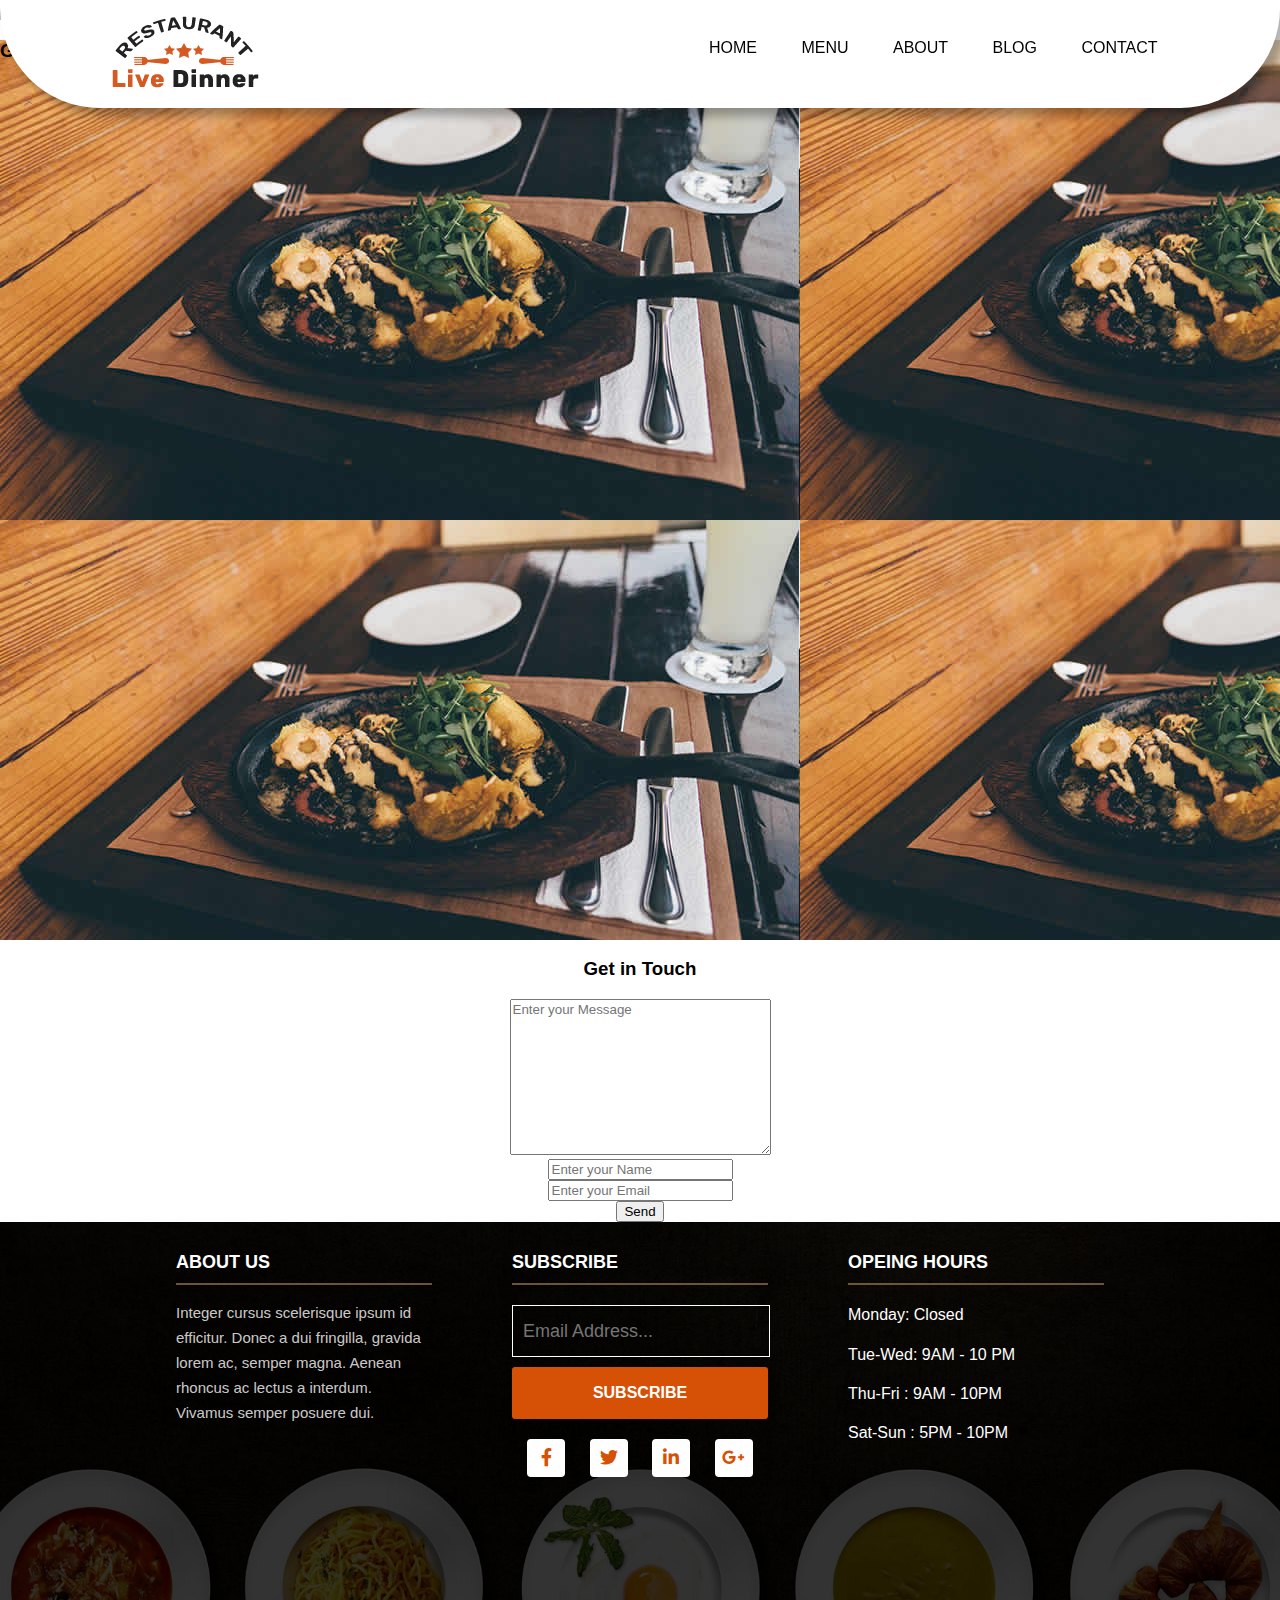
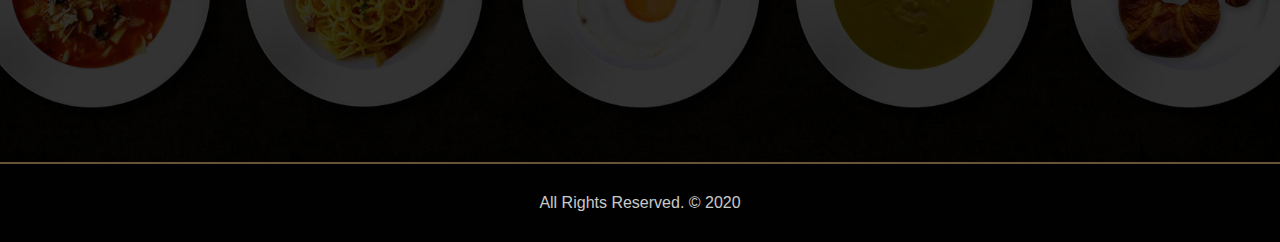
==== commit cf82c857: "Update contact.html" ====
--- a/contact.html
+++ b/contact.html
@@ -1,99 +1,104 @@
-<!DOCTYPE html>
-<html lang="en">
-<head>
-    <meta charset="UTF-8">
-    <meta name="viewport" content="width=device-width, initial-scale=1.0">
-    <link rel="stylesheet" href="styles.css">
-    <link rel="stylesheet" href="contact-styles.css">
-
-    <link rel="stylesheet" href="font-awesome.min.css">
-
-    <link rel="stylesheet" href="fontawesome-free-5.13.0-web/css/all.min.css">
-    <link rel="stylesheet" href="fontawesome-free-5.13.0-web/css/brands.min.css">
-    <link rel="stylesheet" href="fontawesome-free-5.13.0-web/css/v4-shims.min.css">
-
-    <link href="https://fonts.googleapis.com/css2?family=Montserrat:wght@700&family=Pacifico&family=Paytone+One&display=swap" rel="stylesheet">
-    <link href="https://fonts.googleapis.com/css2?family=Raleway:wght@300&display=swap" rel="stylesheet">
-    <title>Resturant</title>
-</head>
-<body>
-    <div class="contact-con">
-        <div class="main-container">
-            <nav>
-                <div class="logo">
-                    <a href="index.html"><img src="img/logo.png" alt=""></a>
-                </div>
-                <div class="nav-menu">
-                    <ul>
-                        <li><a href="index.html">Home</a></li>
-                        <li><a href="#special-menu">Menu</a></li>
-                        <li><a href="#about-section">About</a></li>
-                        <li><a href="#call-to">Blog</a></li>
-                        <li><a href="contact.html">Contact</a></li>
-                    </ul>   
-                </div>
-            </nav>
-            <header class="contact-header">
-                <div class="contact-header-con">
-                    <h3>GET IN TOUCH</h3>
-                </div>
-            </header>
-        </div>
-    </div>
-    <center>
-        <section class="contact">
-        <div class="contact-form">
-            <h3>Get in Touch</h3>
-            <div class="form-container">
-                <form class="form">
-                    <textarea name="msg" class="msg" cols="30" rows="10" placeholder="Enter your Message"></textarea>
-                    <div class="form-col1">
-                        <input type="text" class="name" placeholder="Enter your Name">
-                    </div>
-                    <div class="form-col2">
-                        <input type="email" class="e-mail" placeholder="Enter your Email">
-                    </div>
-                    
-                    <input type="submit" value="Send" class="btn-submit">
-                </form>
-        </div>
-    </section>
-    <section id="footer">
-        <footer>
-            <div class="footer-con">
-                <div class="footer-col">
-                    <h2>ABOUT US</h2>
-                    <p>Integer cursus scelerisque ipsum id efficitur. Donec a dui fringilla, gravida lorem ac, semper magna.
-                         Aenean rhoncus ac lectus a interdum. Vivamus semper posuere dui.</p>
-                    
-                </div>
-                <div class="footer-col">
-                    <h2>SUBSCRIBE</h2>
-                    <form action="">
-                        <input type="email" name="" class="email" placeholder="Email Address..."><br>
-                        <input type="submit" class="btn-sub" value="SUBSCRIBE">
-                    </form>
-                    <div class="social-icons">
-                        <a href=""><i class="fa fa-facebook"></i></a>
-                        <a href=""><i class="fa fa-twitter"></i></a>
-                        <a href=""><i class="fa fa-linkedin"></i></a>
-                        <a href=""><i class="fa fa-google-plus"></i></a>
-                    </div>
-                </div>
-                <div class="footer-col">
-                    <h2>OPEING HOURS</h2>
-                    <h4>Monday: Closed</h4>
-                    <h4>Tue-Wed: 9AM - 10 PM</h4>
-                    <h4>Thu-Fri : 9AM - 10PM</h4>
-                    <h4>Sat-Sun : 5PM - 10PM</h4>
-                </div>
-            </div>
-            <div class="footer-credits">
-                <h2>All Rights Reserved. © 2020</h2>
-            </div>
-        </footer>
-    </section>
-    </center>
-    </div>
-</body>
-</html>+<!DOCTYPE html>
+<html lang="en">
+<head>
+    <meta charset="UTF-8">
+    <meta name="viewport" content="width=device-width, initial-scale=1.0">
+    <link rel="stylesheet" href="styles.css">
+
+    <link rel="stylesheet" href="font-awesome.min.css">
+
+    <link rel="stylesheet" href="fontawesome-free-5.13.0-web/css/all.min.css">
+    <link rel="stylesheet" href="fontawesome-free-5.13.0-web/css/brands.min.css">
+    <link rel="stylesheet" href="fontawesome-free-5.13.0-web/css/v4-shims.min.css">
+
+    <link href="https://fonts.googleapis.com/css2?family=Montserrat:wght@700&family=Pacifico&family=Paytone+One&display=swap" rel="stylesheet">
+    <link href="https://fonts.googleapis.com/css2?family=Raleway:wght@300&display=swap" rel="stylesheet">
+    <title>Resturant</title>
+</head>
+<body>
+    <button onclick="topFunction()" id="scrolltopBtn" title="Back to Top"><i class="fa fa-arrow-up aria-hidden:true"></i></button>
+    <div class="contact-con">
+        <div class="main-container">
+            <nav>
+                <div class="logo">
+                    <a href="index.html"><img src="img/logo.png" alt=""></a>
+                </div>
+                <div class="nav-menu">
+                    <ul>
+                        <li><a href="index.html">Home</a></li>
+                        <li><a href="menu.html">Menu</a></li>
+                        <li><a href="about.html">About</a></li>
+                        <li><a href="index.html">Blog</a></li>
+                        <li><a href="contact.html">Contact</a></li>
+                    </ul>   
+                </div>
+            </nav>
+            <header class="page-header" style="background-image: url(img/img-09.jpg);">
+                <div class="page-header-con">
+                    <h3>GET IN TOUCH</h3>
+                </div>
+            </header>
+        </div>
+    </div>
+    <center>
+        <section class="contact">
+        <div class="contact-form">
+            <h3>Get in Touch</h3>
+            <div class="form-container">
+                <form class="form" onsubmit="return false">
+                    <textarea name="msg" class="msg" cols="30" rows="10" placeholder="Enter your Message" id="message"></textarea>
+                    <div class="form-col1">
+                        <input type="text" class="name" placeholder="Enter your Name" id="name">
+                    </div>
+                    <div class="form-col2">
+                        <input type="email" class="e-mail" placeholder="Enter your Email" id="email">
+                    </div>
+                    
+                    <input type="submit" value="Send" class="btn-submit">
+                </form>
+        </div>
+    </section>
+    <section id="footer">
+        <footer>
+            <div class="footer-con">
+                <div class="footer-col">
+                    <h2>ABOUT US</h2>
+                    <p>Integer cursus scelerisque ipsum id efficitur. Donec a dui fringilla, gravida lorem ac, semper magna.
+                         Aenean rhoncus ac lectus a interdum. Vivamus semper posuere dui.</p>
+                    
+                </div>
+                <div class="footer-col">
+                    <h2>SUBSCRIBE</h2>
+                    <form action="">
+                        <input type="email" name="" class="email" placeholder="Email Address..."><br>
+                        <input type="submit" class="btn-sub" value="SUBSCRIBE">
+                    </form>
+                    <div class="social-icons">
+                        <a href=""><i class="fa fa-facebook"></i></a>
+                        <a href=""><i class="fa fa-twitter"></i></a>
+                        <a href=""><i class="fa fa-linkedin"></i></a>
+                        <a href=""><i class="fa fa-google-plus"></i></a>
+                    </div>
+                </div>
+                <div class="footer-col">
+                    <h2>OPEING HOURS</h2>
+                    <h4>Monday: Closed</h4>
+                    <h4>Tue-Wed: 9AM - 10 PM</h4>
+                    <h4>Thu-Fri : 9AM - 10PM</h4>
+                    <h4>Sat-Sun : 5PM - 10PM</h4>
+                </div>
+            </div>
+            <div class="footer-credits">
+                <h2>All Rights Reserved. © 2020</h2>
+            </div>
+        </footer>
+    </section>
+    </center>
+    </div>
+
+    <!-- ============================================================ -->
+
+
+<script src="app.js"></script>
+</body>
+</html>
